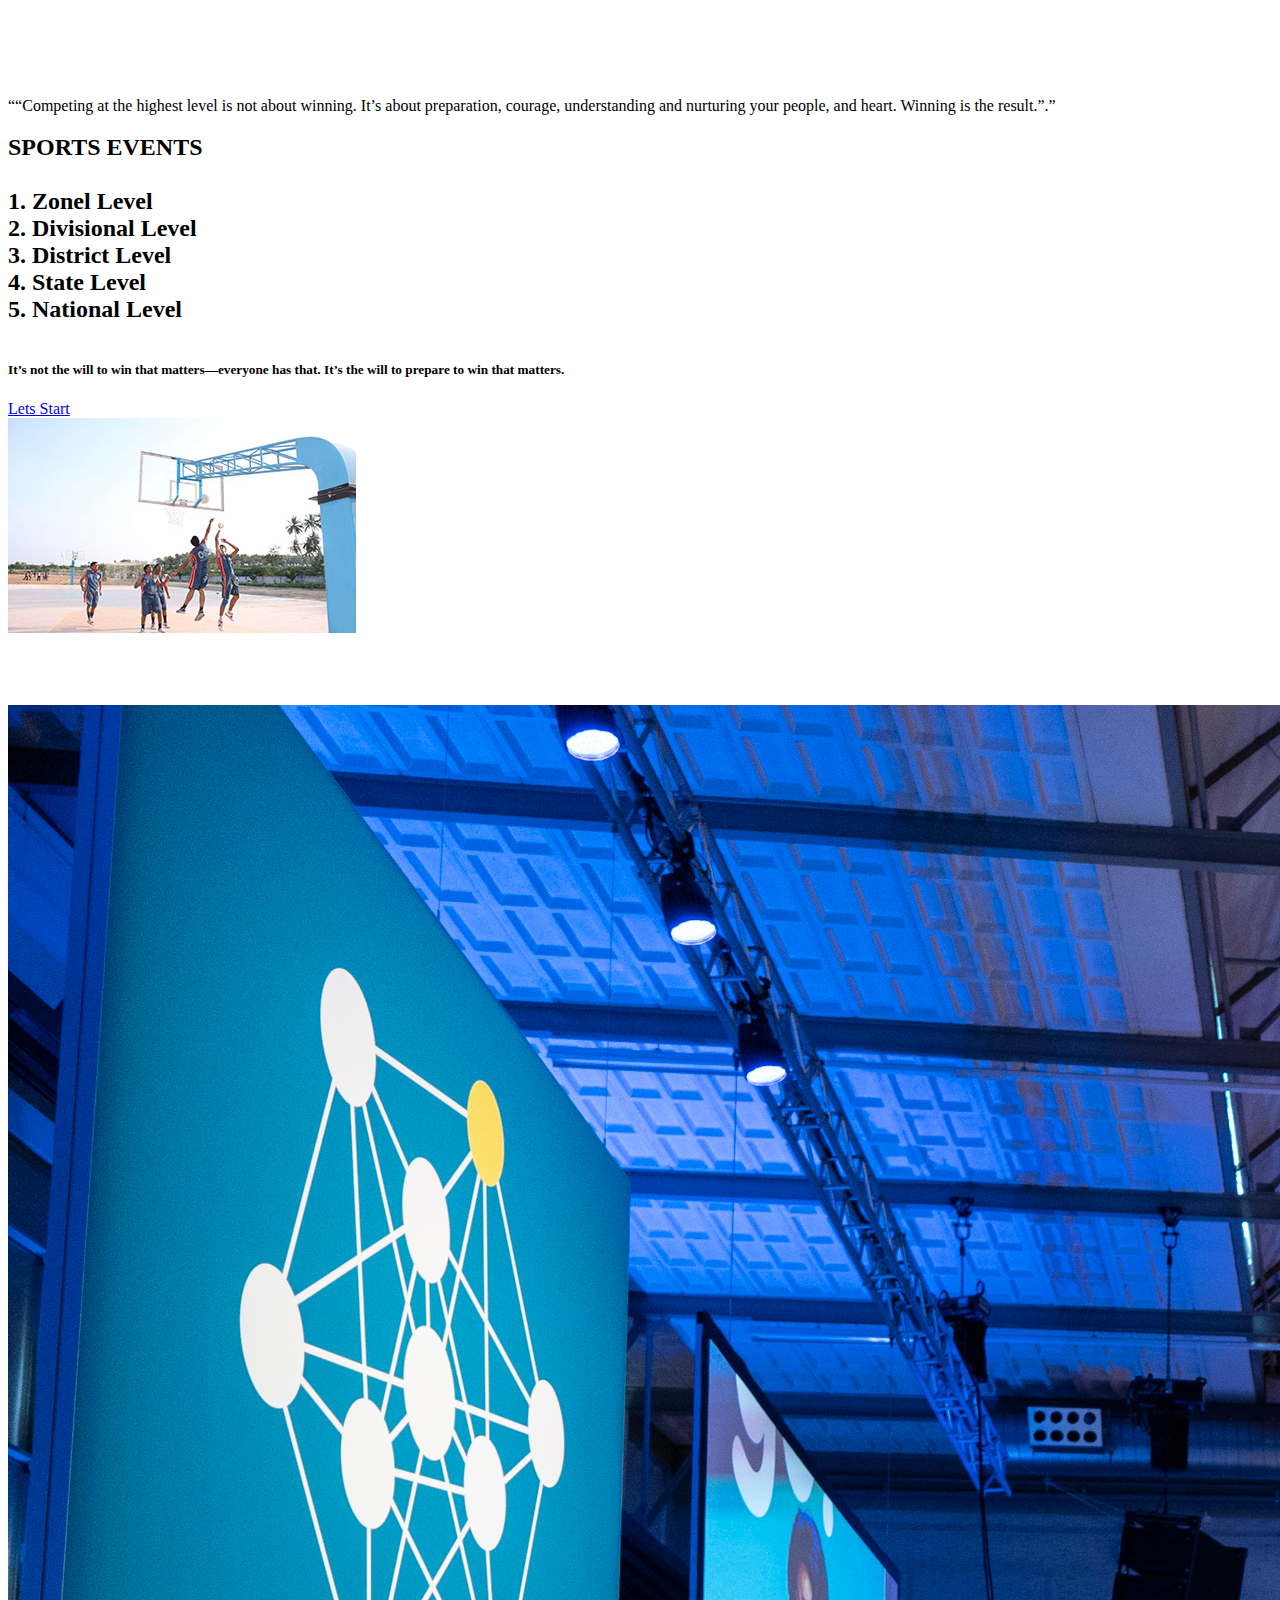
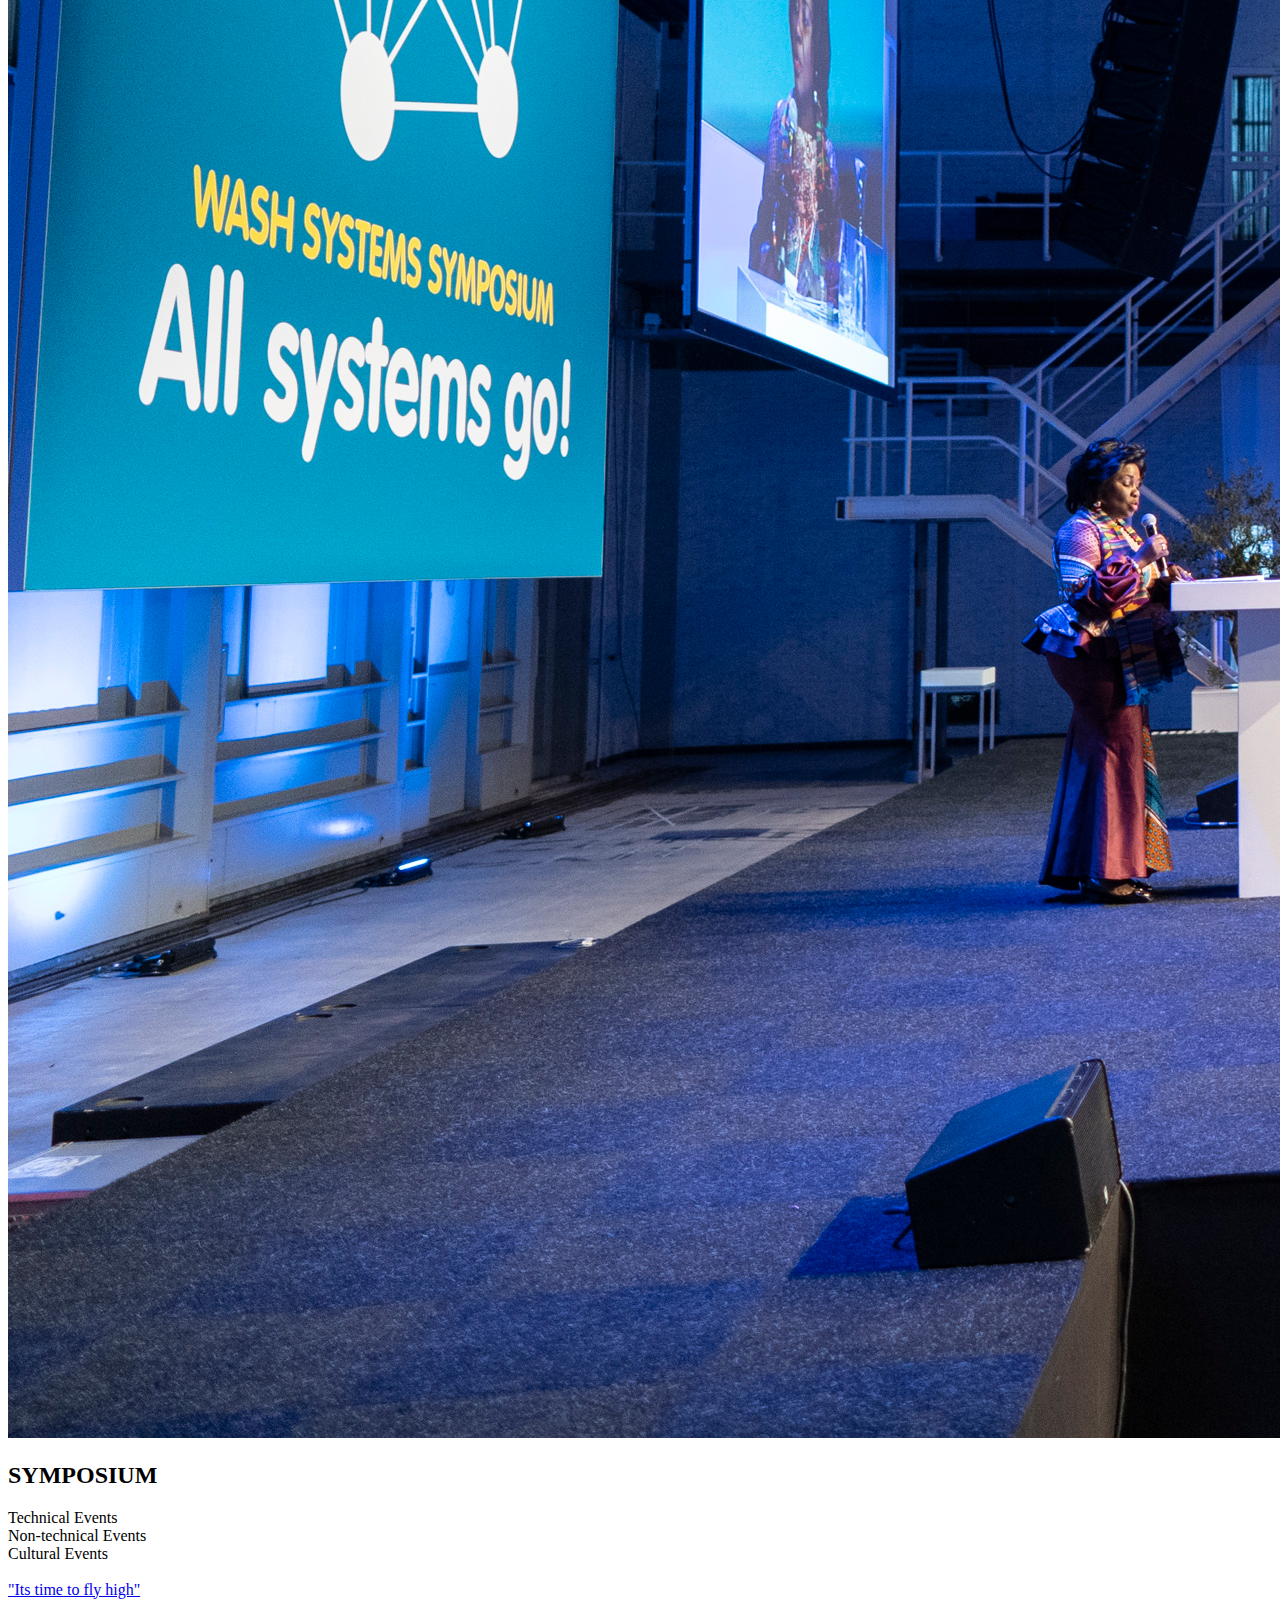
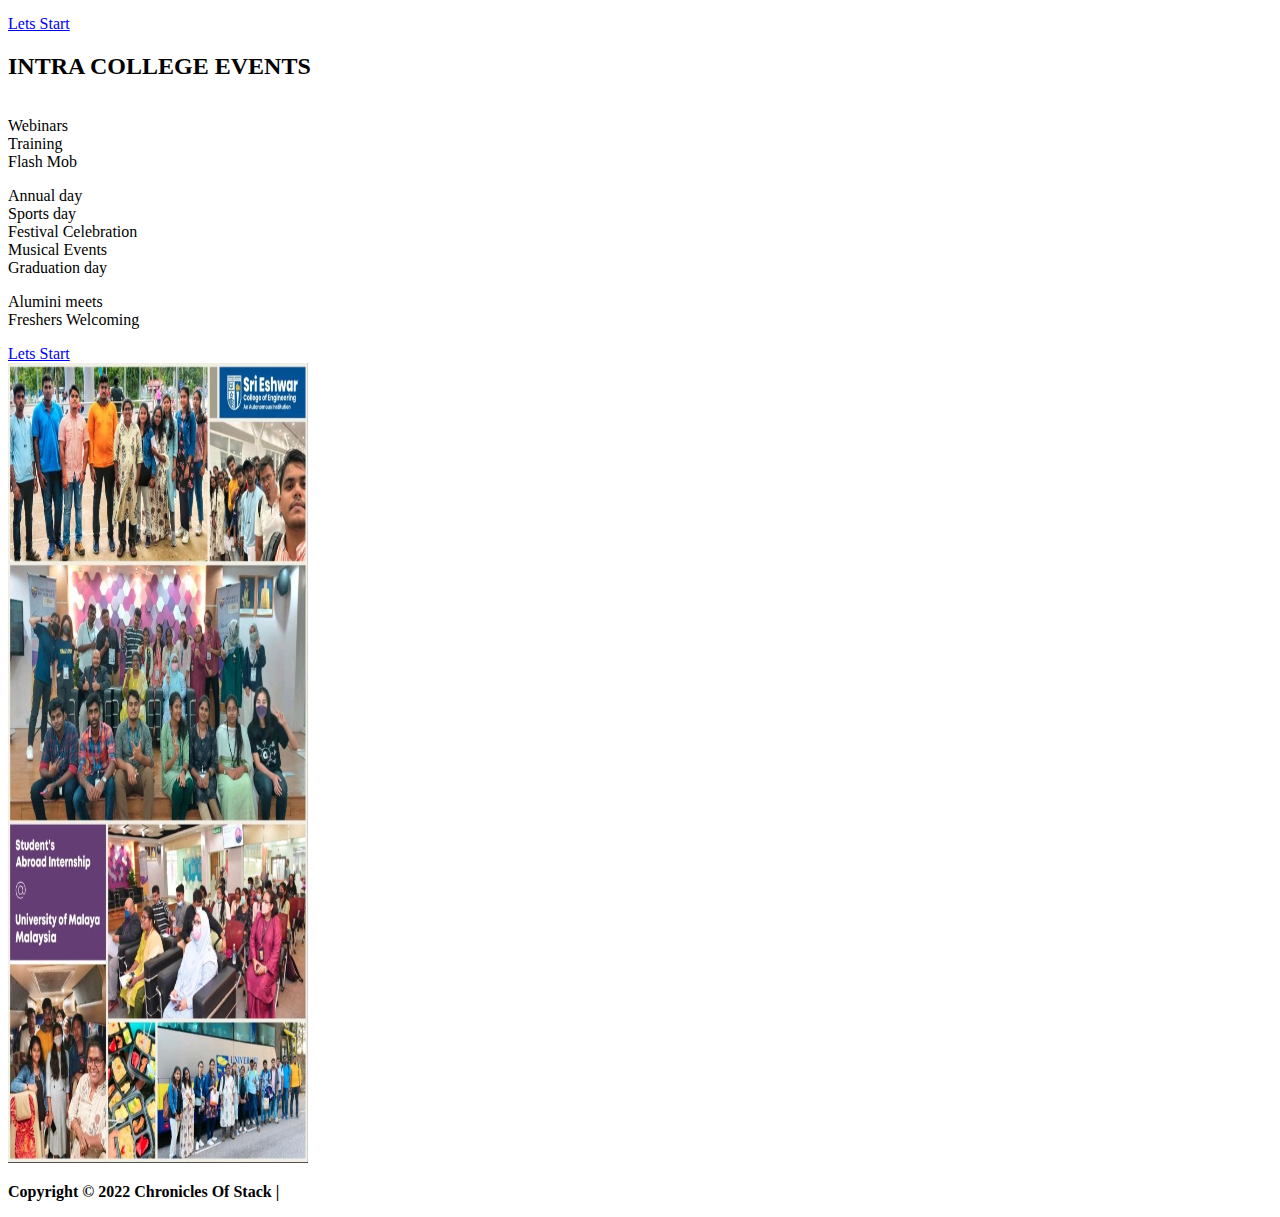
==== mod3.html @ d0fbfce1 "Add files via upload" ====
<!DOCTYPE html>
<html lang="en">
<head>
  <meta charset="utf-8">
  <meta name="viewport" content="width=device-width, initial-scale=1">

  <title>Module 3</title>
<!-- 
Magazee Template 
http://www.templatemo.com/tm-514-magazee
-->
  <!-- load CSS -->
  <link rel="stylesheet" href="https://fonts.googleapis.com/css?family=Open+Sans:300,400">    <!-- Google web font "Open Sans" -->
  <link rel="stylesheet" href="css/bootstrap.min.css">                                        <!-- https://getbootstrap.com/ -->
  <link rel="stylesheet" href="css/templatemo-style.css">                                     <!-- Templatemo style -->

  <script>
    var renderPage = true;

    if(navigator.userAgent.indexOf('MSIE')!==-1
      || navigator.appVersion.indexOf('Trident/') > 0){
        /* Microsoft Internet Explorer detected in. */
        alert("Please view this in a modern browser such as Chrome or Microsoft Edge.");
        renderPage = false;
    }
  </script>

</head>

<body>
  <!-- Loader -->
  <div id="loader-wrapper">
    <div id="loader"></div>
    <div class="loader-section section-left"></div>
    <div class="loader-section section-right"></div>
  </div>

 <div class="container">

  <!-- 1st section -->
  <section class="row tm-section">
   <div class="col-sm-12 col-md-12 col-lg-6 col-xl-6 p-0">
    <div class="tm-flex-center p-5 tm-bg-color-primary tm-section-min-h">
      <h4 class="tm-text-color-white tm-site-name" style="color: white;">MODULE 3<br><br> Intra and Inter College Events</h4>
    </div>
  </div>
  <div class="col-sm-12 col-md-12 col-lg-6 col-xl-6">
    <div class="tm-flex-center p-5">
      <q class="tm-quote tm-text-color-blue">“Competing at the highest level is not about winning. It’s about preparation, courage, understanding and nurturing your people, and heart. Winning is the result.”.</q>
    </div>
  </div>
</section>

<!-- 2nd section -->
<section class="row tm-section tm-col-md-reverse">
 <div class="col-sm-12 col-md-12 col-lg-6 col-xl-6">
  <div class="tm-flex-center p-5">
    <div class="tm-md-flex-center">
      <h2 class="tm-text-color-blue">SPORTS EVENTS<br><br>1. Zonel Level <br>     2. Divisional Level<br>3. District Level<br>4. State Level<br>5. National Level</h2>
      <h5 class="mb-4"><br>It’s not the will to win that matters—everyone has that. It’s the will to prepare to win that matters.</h5>
      <a href="#" class="btn btn-primary float-lg-right tm-md-align-center">Lets Start</a>
    </div>
  </div>
</div>
<div class="col-sm-12 col-md-12 col-lg-6 col-xl-6 p-0">
  <div class="tm-flex-center p-5 tm-bg-color-primary">
    <div class="tm-max-w-400 tm-flex-center tm-flex-col">
      <img src="image-04.jpg" alt="Image" class="img-fluid">
      <p class="tm-text-color-white small tm-font-thin mb-0" style="color: white;"><br>Continuous effort — not strength or intelligence — is the key to unlocking our potential. </p> 
    </div>
  </div>
</div>
</section>

<!-- 3rd Section -->
<section class="row tm-section tm-mb-30">
  <div class="col-sm-12 col-md-12 col-lg-6 col-xl-6 p-0 text-center">
    <img src="image-01.jpg" alt="Image" class="img-fluid">
  </div>
  <div class="col-sm-12 col-md-12 col-lg-6 col-xl-6">
    <div class="tm-flex-center p-5">
      <div class="tm-flex-center tm-flex-col">
        <h2 class="tm-align-left">SYMPOSIUM</h2>
        <p>Technical Events<br> Non-technical Events <br> Cultural Events<br><br> <a href="https://www.facebook.com/templatemo" target="_parent">"Its time to fly high"</a></p>
        <a href="#" class="btn btn-primary">Lets Start</a>
      </div>
    </div>
  </div>
</section>

<!-- 4th Section -->
<section class="row tm-section tm-mb-30">
 <div class="col-sm-12 col-md-12 col-lg-8 col-xl-8">
  <div class="tm-flex-center pl-5 pr-5 pt-5 pb-5">
    <div class="tm-md-flex-center">
     <h2 class="mb-4 tm-text-color-blue">INTRA COLLEGE EVENTS</h2>
     <p><br>Webinars<br>Training<br>Flash Mob</p>
     <p class="mb-4">Annual day <br>Sports day <br>Festival Celebration <br> Musical Events <br> Graduation day<br></p>
     <p class="mb-4">Alumini meets <br> Freshers Welcoming <br></p>
     <a href="#" class="btn btn-primary float-lg-right tm-md-align-center">Lets Start</a>
   </div>
 </div>
</div>
<div class="col-sm-30 col-md-12 col-lg-4 col-xl-4 text-xl-right text-md-center text-center mt-5 mt-lg-0 pr-lg-0">
 <img src="image-02.jpg" alt="" class="img-fluid" height="800px" width="300px">
</div>
</section>


  </div>
 
  </div>
</section>

<!-- Footer -->
<div class="row">
  <div class="col-lg-12">
    <p class="text-center small tm-copyright-text mb-0" style="color: black;"><b>Copyright &copy; <span class="tm-current-year">2022</span> Chronicles Of Stack | <a href="mailto:chronicalofstack@2020.com" style="color: white;">chroniclesofstack@2020.com</a></b></p>
  </div>
</div>
</div>


<!-- load JS -->
<script src="js/jquery-3.2.1.slim.min.js"></script>         <!-- https://jquery.com/ -->
<script>

  /* DOM is ready
  ------------------------------------------------*/
  $(function(){

    if(renderPage) {
      $('body').addClass('loaded');
    }

    $('.tm-current-year').text(new Date().getFullYear());  // Update year in copyright
  });

</script>

</body>
</html>
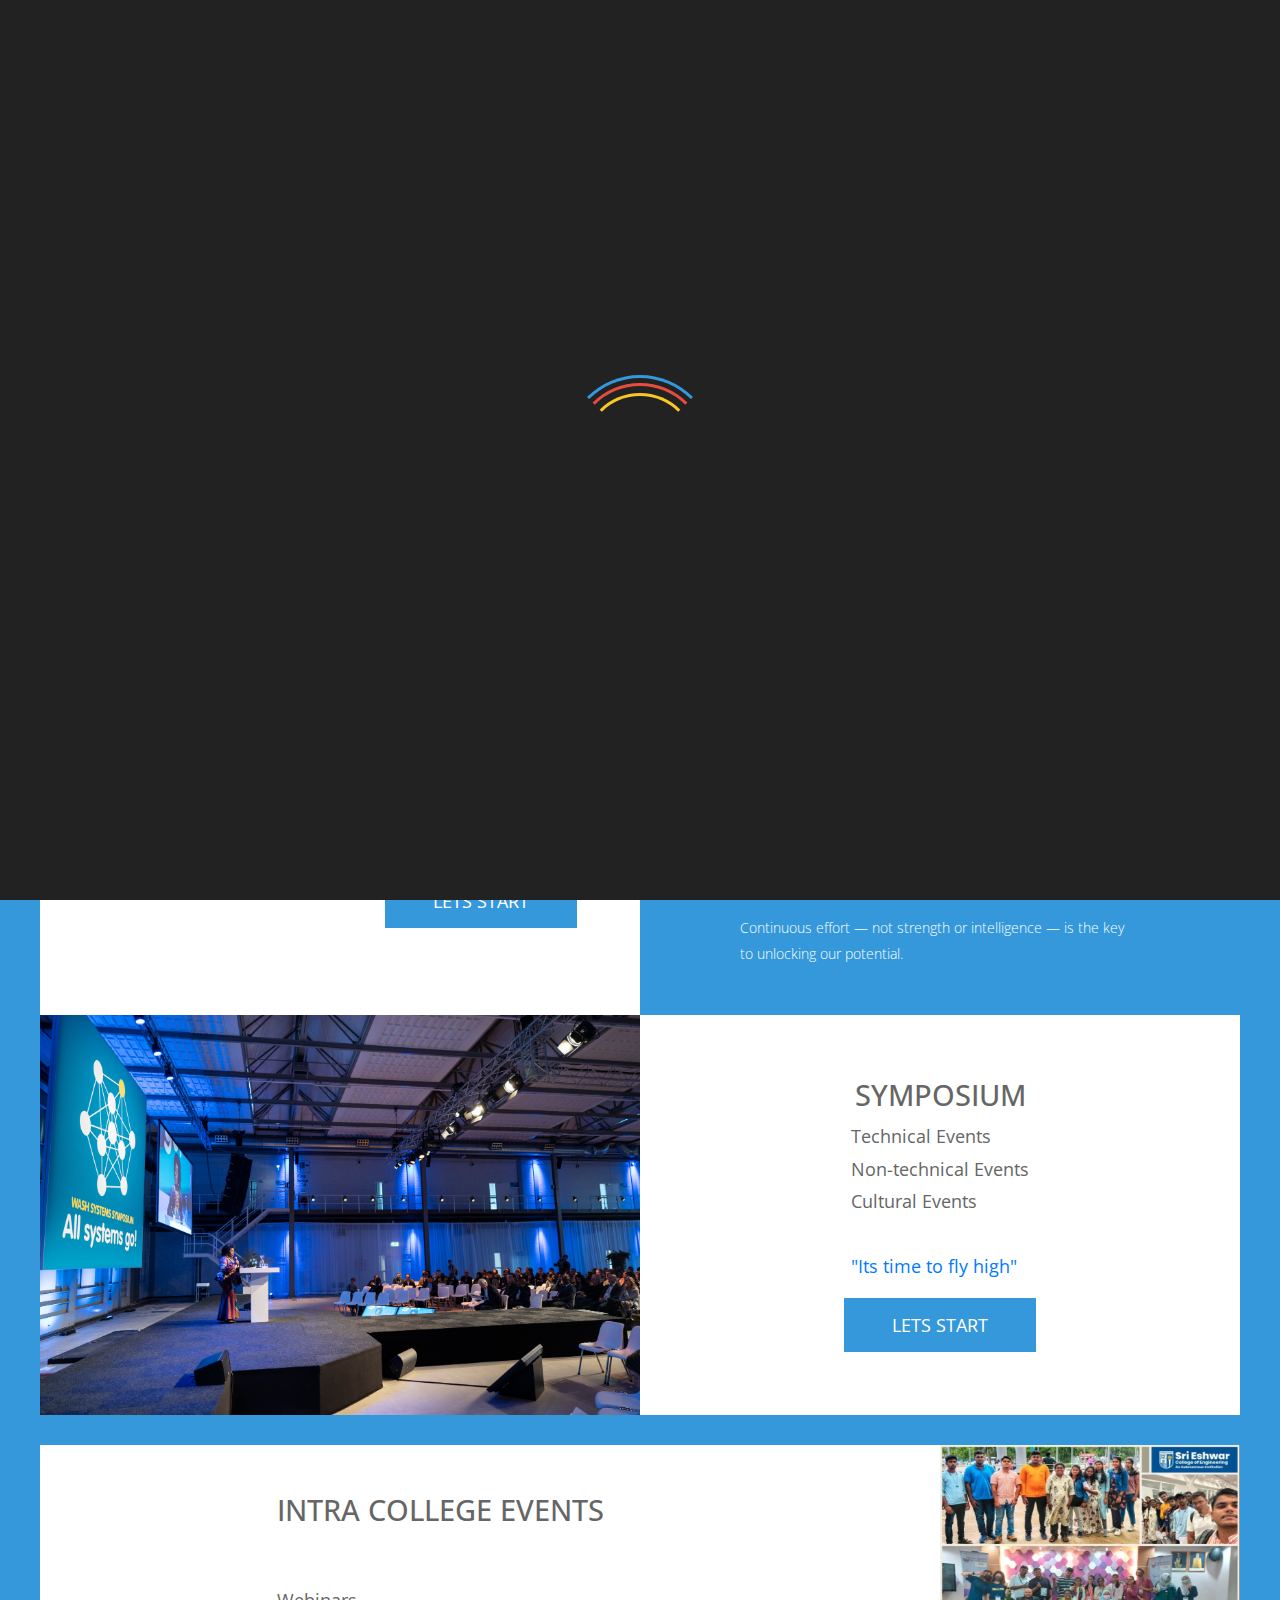
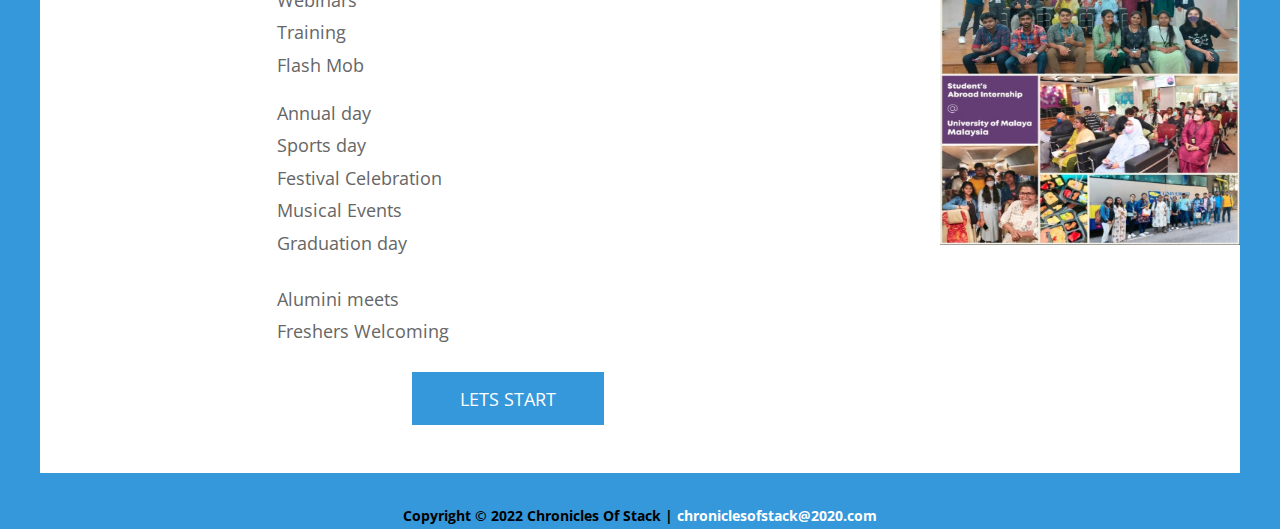
==== commit e428be8d: "Add files via upload" ====
--- a/mod3.html
+++ b/mod3.html
@@ -11,8 +11,8 @@
 -->
   <!-- load CSS -->
   <link rel="stylesheet" href="https://fonts.googleapis.com/css?family=Open+Sans:300,400">    <!-- Google web font "Open Sans" -->
-  <link rel="stylesheet" href="css/bootstrap.min.css">                                        <!-- https://getbootstrap.com/ -->
-  <link rel="stylesheet" href="css/templatemo-style.css">                                     <!-- Templatemo style -->
+  <link rel="stylesheet" href="./bootstrap.min.css">                                        <!-- https://getbootstrap.com/ -->
+  <link rel="stylesheet" href="./templatemo-style.css">                                     <!-- Templatemo style -->
 
   <script>
     var renderPage = true;
@@ -65,7 +65,7 @@
 <div class="col-sm-12 col-md-12 col-lg-6 col-xl-6 p-0">
   <div class="tm-flex-center p-5 tm-bg-color-primary">
     <div class="tm-max-w-400 tm-flex-center tm-flex-col">
-      <img src="image-04.jpg" alt="Image" class="img-fluid">
+      <img src="./image-04.jpg" alt="Image" class="img-fluid">
       <p class="tm-text-color-white small tm-font-thin mb-0" style="color: white;"><br>Continuous effort — not strength or intelligence — is the key to unlocking our potential. </p> 
     </div>
   </div>
@@ -75,7 +75,7 @@
 <!-- 3rd Section -->
 <section class="row tm-section tm-mb-30">
   <div class="col-sm-12 col-md-12 col-lg-6 col-xl-6 p-0 text-center">
-    <img src="image-01.jpg" alt="Image" class="img-fluid">
+    <img src="./image-01.jpg" alt="Image" class="img-fluid">
   </div>
   <div class="col-sm-12 col-md-12 col-lg-6 col-xl-6">
     <div class="tm-flex-center p-5">
@@ -102,7 +102,7 @@
  </div>
 </div>
 <div class="col-sm-30 col-md-12 col-lg-4 col-xl-4 text-xl-right text-md-center text-center mt-5 mt-lg-0 pr-lg-0">
- <img src="image-02.jpg" alt="" class="img-fluid" height="800px" width="300px">
+ <img src="./image-02.jpg" alt="" class="img-fluid" height="800px" width="300px">
 </div>
 </section>
 
@@ -122,7 +122,7 @@
 
 
 <!-- load JS -->
-<script src="js/jquery-3.2.1.slim.min.js"></script>         <!-- https://jquery.com/ -->
+<script src="./js/jquery-3.2.1.slim.min.js"></script>         <!-- https://jquery.com/ -->
 <script>
 
   /* DOM is ready
--- a/templatemo-style.css
+++ b/templatemo-style.css
@@ -0,0 +1,407 @@
+/*
+
+Magazee Template
+
+http://www.templatemo.com/tm-514-magazee
+
+*/
+.main3{
+    color:#3498db;
+   }
+   .main2{
+    text-align: center;
+    color:#3498db;
+   }
+   marquee{
+    text-align: center;
+   }
+   .main{
+    color: white;
+   }
+   
+   body {
+   font-family: 'Open Sans', Helvetica, Arial, sans-serif;
+   font-size: 18px;
+    color: #666;
+    background-color:#3498db;
+   }
+   
+   p, q { line-height: 1.8; }
+   h2 { font-size: 1.8rem; }
+   
+   .tm-site-name {
+    font-size: 4rem;
+   }
+   
+   .tm-quote {
+    font-size: 1.35rem;
+    font-style: italic;
+   }
+   
+   .container {
+    margin-top: 30px;
+   }
+   
+   .tm-container-inner {
+    margin: 0 auto;
+    max-width: 880px;
+   }
+   
+   .tm-section {
+    background-color: white;
+   }
+   
+   .tm-section,
+   .tm-section-min-h {
+    min-height: 400px;
+   }
+   
+   .tm-flex-center {
+    width: 100%;
+    height: 100%;
+    display: flex;
+    align-items: center;
+    justify-content: center;
+   }
+   
+   .tm-flex-col {
+    flex-direction: column;
+   }
+   
+   .tm-mb-30 { margin-bottom: 30px; }
+   
+   .tm-align-left { align-self: center; }
+   
+   .btn {
+    border-radius: 0;
+    text-transform: uppercase;
+    padding: 12px 47px;
+    font-size: 1.15rem;
+   
+   }
+   
+   .btn-primary {
+    background: #3498db;
+    border-color:#3498db;
+    
+   }
+   
+   .btn-secondary {
+    background: #009999;
+    border-color: #009999;
+   }
+   
+   .btn-secondary:hover,
+   .btn-secondary:focus {
+    background: #24d4d4;
+    border-color: #24d4d4;
+   }
+   
+   .btn-primary:focus,
+   .btn-primary:hover {
+    background: #ec4949;
+    border-color:#ec4949;
+   }
+   
+   .tm-bg-color-primary { background-color: #3498db; }
+   .tm-bg-color-secondary { background-color: #009999; }
+   .tm-bg-color-gray { background-color: #666666; }
+   .tm-text-color-primary { color: #3498db; }
+   .tm-text-color-white { color: #3498db; }
+   .tm-text-color-gray { color:#666; }
+   .tm-font-thin { font-weight: 300; }
+   .tm-max-w-400 { max-width: 400px; }
+   /*
+   .form-control::placeholder { /* Chrome, Firefox, Opera, Safari 10.1+ 
+    color: #666666;
+    opacity: 1; /* Firefox 
+   }
+   
+   .form-control:-ms-input-placeholder { /* Internet Explorer 10-11 
+    color: #666666;
+   }
+   
+   .form-control::-ms-input-placeholder { /* Microsoft Edge 
+    color: #666666;
+   }
+   
+   .tm-contact-form select,
+   .tm-contact-form input {
+    color: #666;
+   }
+   
+   .tm-contact-form textarea {
+    height: 205px;
+   }
+   
+   .tm-pricing-table {
+    border: 1px solid #009999;
+    width: 100%;
+    max-width: 340px;
+   }
+   
+   .tm-pricing-header {
+    padding: 20px;
+   }
+   
+   .tm-pricing-body {
+    padding-bottom: 35px;
+    display: flex;
+    flex-direction: column;
+    align-items: center;
+   }
+   
+   .tm-pricing-header-title {
+    font-size: 1.6rem;
+   }
+   
+   .tm-feature-list {
+    list-style: none;
+    padding: 0;
+    margin: 0;
+    line-height: 2.4;
+    padding: 35px 50px;
+   }
+   
+   .tm-form-header {
+    background:#3498db;
+    padding: 40px 40px 90px;
+   }
+   
+   .tm-form-footer {
+    margin-top: -55px;
+    padding-top: 100px;
+    padding-bottom: 30px;
+   }
+   
+   .tm-footer-info-box {
+    max-width: 260px;
+    margin: 0 auto;
+   }
+   
+   .tm-contact-form {
+    padding: 68px;
+    background: white;
+    margin-top: -56px;
+    position: relative;
+    z-index: 900;
+   }
+   
+   .form-control {
+    color: #666;
+    font-size: 1.2rem;
+    padding: 12px 20px;
+    border-radius: 0;
+   }
+   
+   .form-control:focus {
+    border-color: #3498db;
+    box-shadow: 0 0 0 0.2rem #9933343b;
+   }
+   
+   select:focus {
+    outline-color: #3498db;
+   }
+   
+   .tm-contact-form select {
+    width: 100%;
+    padding: 15px;
+   }
+   
+   .tm-contact-form input[type="radio"] {
+    margin-right: 10px;
+   }
+   
+   .tm-center {
+    width: 100%;
+    text-align: center;
+   }
+   
+   .tm-copyright-text {
+    padding: 20px;
+    font-size: 1rem;
+   }*/
+   
+   /* Loader */
+   
+   #loader-wrapper {
+    position: fixed;
+    top: 0;
+    left: 0;
+    width: 100%;
+    height: 100%;
+    z-index: 2000;
+   }
+   #loader {
+    display: block;
+    position: relative;
+    left: 50%;
+    top: 50%;
+    width: 150px;
+    height: 150px;
+    margin: -75px 0 0 -75px;
+    border-radius: 50%;
+    border: 3px solid transparent;
+    border-top-color: #3498db;
+   
+    -webkit-animation: spin 2s linear infinite; /* Chrome, Opera 15+, Safari 5+ */
+    animation: spin 2s linear infinite; /* Chrome, Firefox 16+, IE 10+, Opera */
+   
+    z-index: 1001;
+   }
+   
+   #loader:before {
+    content: "";
+    position: absolute;
+    top: 5px;
+    left: 5px;
+    right: 5px;
+    bottom: 5px;
+    border-radius: 50%;
+    border: 3px solid transparent;
+    border-top-color: #e74c3c;
+   
+    -webkit-animation: spin 3s linear infinite; /* Chrome, Opera 15+, Safari 5+ */
+    animation: spin 3s linear infinite; /* Chrome, Firefox 16+, IE 10+, Opera */
+   }
+   
+   #loader:after {
+    content: "";
+    position: absolute;
+    top: 15px;
+    left: 15px;
+    right: 15px;
+    bottom: 15px;
+    border-radius: 50%;
+    border: 3px solid transparent;
+    border-top-color: #f9c922;
+   
+    -webkit-animation: spin 1.5s linear infinite; /* Chrome, Opera 15+, Safari 5+ */
+      animation: spin 1.5s linear infinite; /* Chrome, Firefox 16+, IE 10+, Opera */
+   }
+   
+   @-webkit-keyframes spin {
+    0%   {
+        -webkit-transform: rotate(0deg);  /* Chrome, Opera 15+, Safari 3.1+ */
+        -ms-transform: rotate(0deg);  /* IE 9 */
+        transform: rotate(0deg);  /* Firefox 16+, IE 10+, Opera */
+    }
+    100% {
+        -webkit-transform: rotate(360deg);  /* Chrome, Opera 15+, Safari 3.1+ */
+        -ms-transform: rotate(360deg);  /* IE 9 */
+        transform: rotate(360deg);  /* Firefox 16+, IE 10+, Opera */
+    }
+   }
+   @keyframes spin {
+    0%   {
+        -webkit-transform: rotate(0deg);  /* Chrome, Opera 15+, Safari 3.1+ */
+        -ms-transform: rotate(0deg);  /* IE 9 */
+        transform: rotate(0deg);  /* Firefox 16+, IE 10+, Opera */
+    }
+    100% {
+        -webkit-transform: rotate(360deg);  /* Chrome, Opera 15+, Safari 3.1+ */
+        -ms-transform: rotate(360deg);  /* IE 9 */
+        transform: rotate(360deg);  /* Firefox 16+, IE 10+, Opera */
+    }
+   }
+   
+   #loader-wrapper .loader-section {
+    position: fixed;
+    top: 0;
+    width: 51%;
+    height: 100%;
+    background: #222222;
+    z-index: 1000;
+    -webkit-transform: translateX(0);  /* Chrome, Opera 15+, Safari 3.1+ */
+    -ms-transform: translateX(0);  /* IE 9 */
+    transform: translateX(0);  /* Firefox 16+, IE 10+, Opera */
+   }
+   
+   #loader-wrapper .loader-section.section-left {
+    left: 0;
+   }
+   
+   #loader-wrapper .loader-section.section-right {
+    right: 0;
+   }
+   
+   /* Loaded */
+   .loaded #loader-wrapper .loader-section.section-left {
+    -webkit-transform: translateX(-100%);  /* Chrome, Opera 15+, Safari 3.1+ */
+        -ms-transform: translateX(-100%);  /* IE 9 */
+            transform: translateX(-100%);  /* Firefox 16+, IE 10+, Opera */
+   
+    -webkit-transition: all 0.7s 0.3s cubic-bezier(0.645, 0.045, 0.355, 1.000);
+            transition: all 0.7s 0.3s cubic-bezier(0.645, 0.045, 0.355, 1.000);
+   }
+   
+   .loaded #loader-wrapper .loader-section.section-right {
+    -webkit-transform: translateX(100%);  /* Chrome, Opera 15+, Safari 3.1+ */
+        -ms-transform: translateX(100%);  /* IE 9 */
+            transform: translateX(100%);  /* Firefox 16+, IE 10+, Opera */
+   
+   -webkit-transition: all 0.7s 0.3s cubic-bezier(0.645, 0.045, 0.355, 1.000);
+    transition: all 0.7s 0.3s cubic-bezier(0.645, 0.045, 0.355, 1.000);
+   }
+   
+   .loaded #loader {
+    opacity: 0;
+    -webkit-transition: all 0.3s ease-out;
+            transition: all 0.3s ease-out;
+   }
+   .loaded #loader-wrapper {
+    visibility: hidden;
+   
+    -webkit-transform: translateY(-100%);  /* Chrome, Opera 15+, Safari 3.1+ */
+        -ms-transform: translateY(-100%);  /* IE 9 */
+            transform: translateY(-100%);  /* Firefox 16+, IE 10+, Opera */
+   
+    -webkit-transition: all 0.3s 1s ease-out;
+            transition: all 0.3s 1s ease-out;
+   }
+   
+   /* JavaScript Turned Off */
+   .no-js #loader-wrapper {
+    display: none;
+   }
+   
+   .tm-col-md-reverse {
+    flex-direction: column-reverse;
+   }
+   
+   .tm-col-md-reverse > * {
+    flex: 1;
+   }
+   
+   @media(min-width: 992px) {
+    .tm-col-md-reverse {
+        flex-direction: row;
+    }
+   }
+   
+   @media (min-width: 1200px) {
+    .container {
+        max-width: 1200px;
+    }
+   }
+   
+   @media (max-width: 992px) {
+    .tm-md-flex-center {
+        display: flex;
+        flex-direction: column;
+    }
+   
+    .tm-md-align-center {
+        align-self: center;
+    }
+   
+    .tm-pl-l {
+        padding: 0 3rem;
+    }
+   }
+   
+   @media (max-width: 600px) {
+    .tm-contact-form {
+        padding: 30px 25px;
+    }
+   }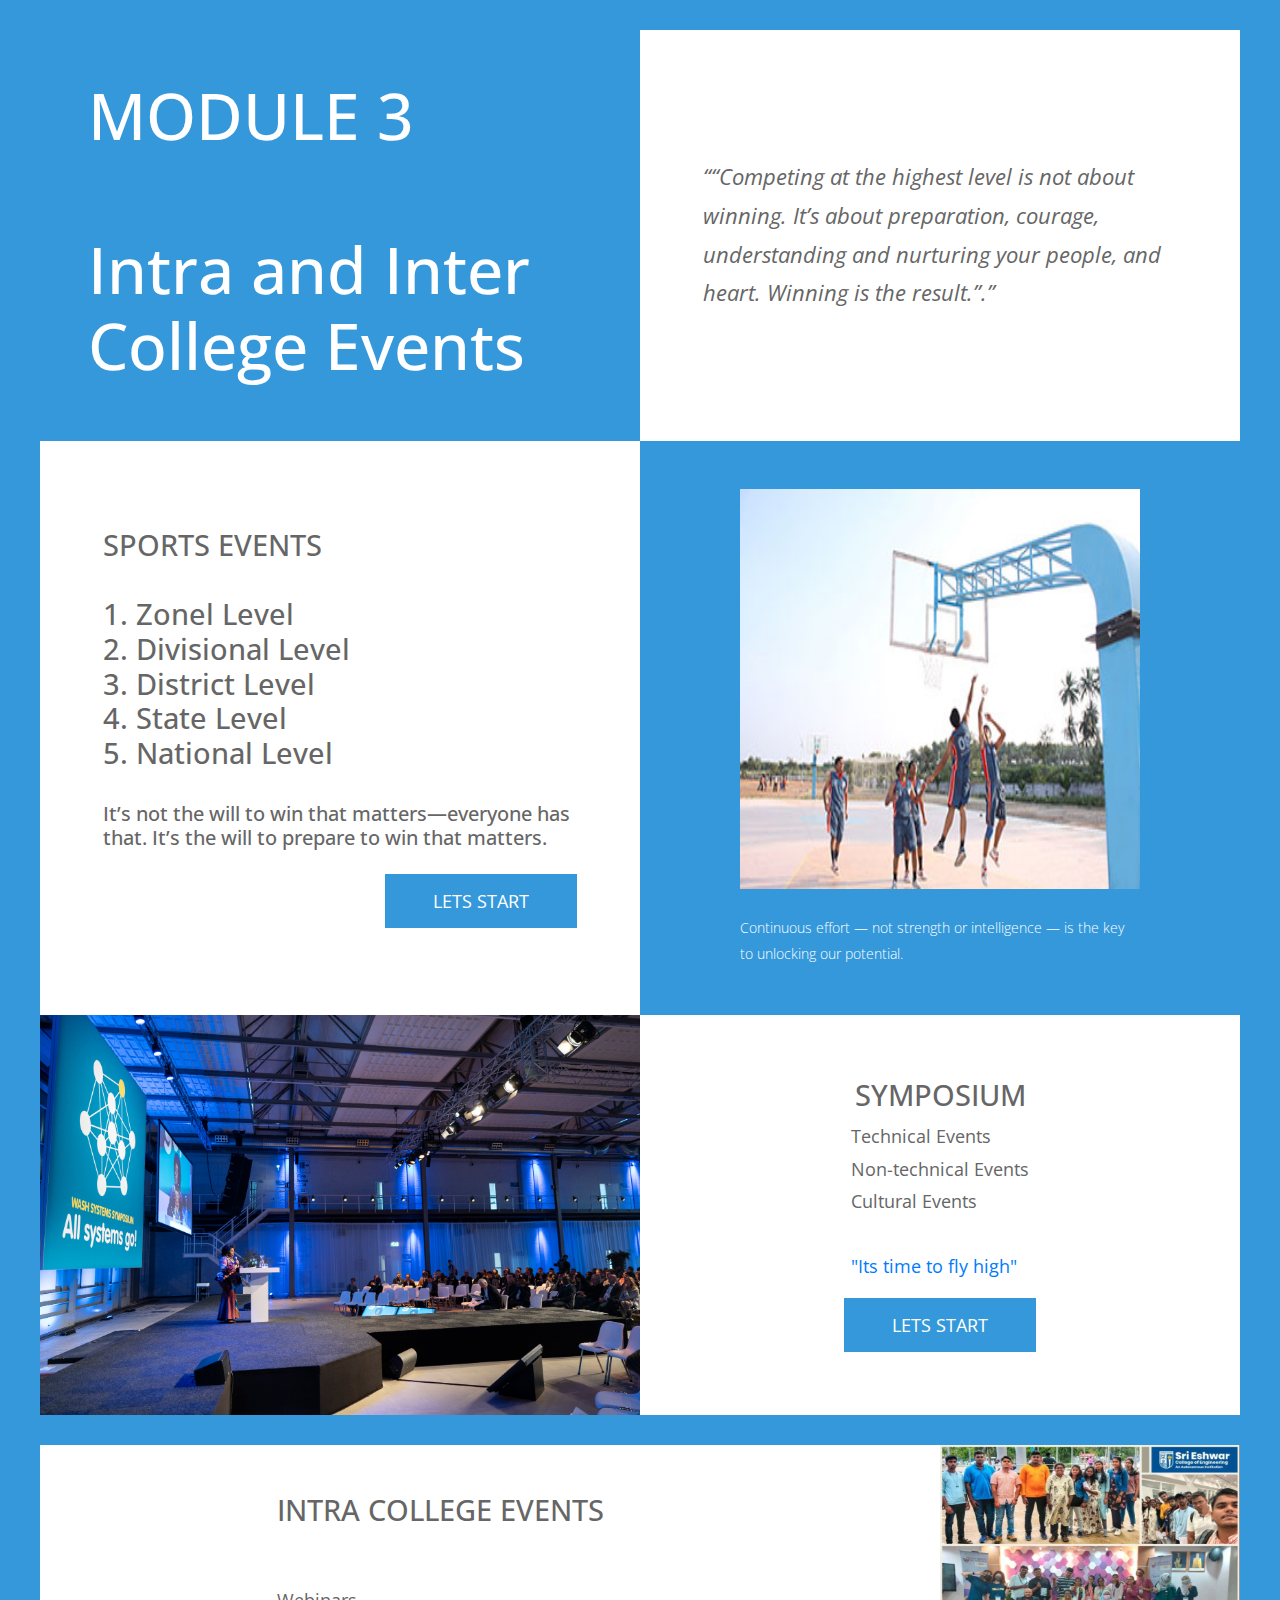
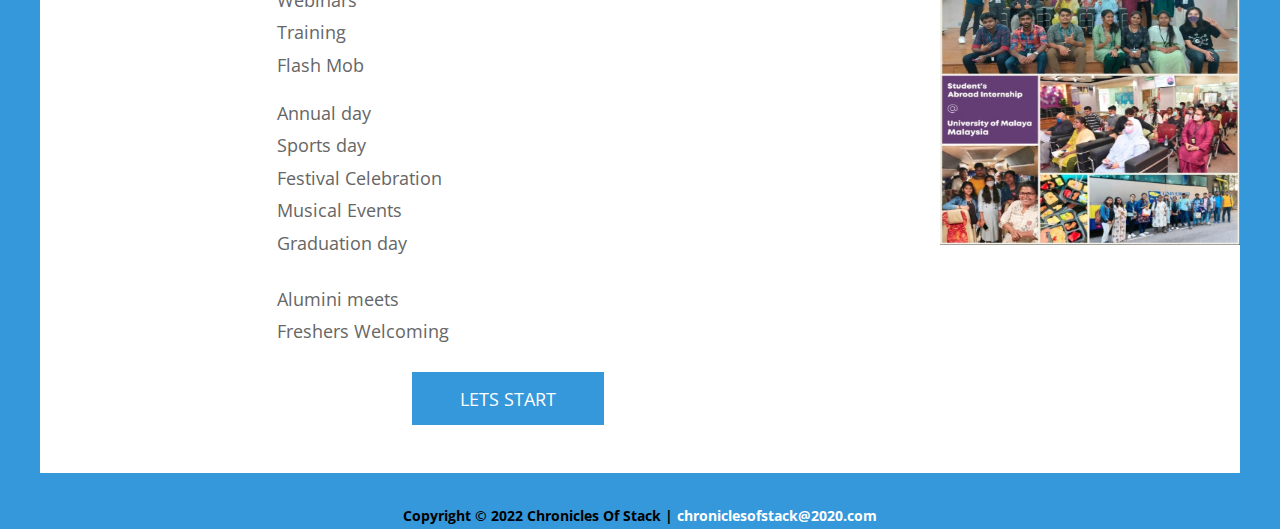
==== commit a1afbb96: "Add files via upload" ====
--- a/mod3.html
+++ b/mod3.html
@@ -115,7 +115,7 @@
 <!-- Footer -->
 <div class="row">
   <div class="col-lg-12">
-    <p class="text-center small tm-copyright-text mb-0" style="color: black;"><b>Copyright &copy; <span class="tm-current-year">2022</span> Chronicles Of Stack | <a href="mailto:chronicalofstack@2020.com" style="color: white;">chroniclesofstack@2020.com</a></b></p>
+    <p class="text-center small tm-copyright-text mb-0" style="color: black;"><b>Copyright &copy; <span class="tm-current-year">2022</span> Chronicles Of Stack | <a href="mailto:chroniclesofstack@2020.com" style="color: white;">chroniclesofstack@2020.com</a></b></p>
   </div>
 </div>
 </div>
--- a/templatemo-style.css
+++ b/templatemo-style.css
@@ -7,232 +7,231 @@
 */
 .main3{
     color:#3498db;
-   }
-   .main2{
+}
+.main2{
     text-align: center;
     color:#3498db;
-   }
-   marquee{
+}
+marquee{
     text-align: center;
-   }
-   .main{
+}
+.main{
     color: white;
-   }
-   
-   body {
-   font-family: 'Open Sans', Helvetica, Arial, sans-serif;
-   font-size: 18px;
+}
+
+body {
+	font-family: 'Open Sans', Helvetica, Arial, sans-serif;
+	font-size: 18px;
     color: #666;
     background-color:#3498db;
-   }
-   
-   p, q { line-height: 1.8; }
-   h2 { font-size: 1.8rem; }
-   
-   .tm-site-name {
+}
+
+p, q { line-height: 1.8; }
+h2 { font-size: 1.8rem; }
+
+.tm-site-name {
     font-size: 4rem;
-   }
-   
-   .tm-quote {
+}
+
+.tm-quote {
     font-size: 1.35rem;
     font-style: italic;
-   }
-   
-   .container {
+}
+
+.container {
     margin-top: 30px;
-   }
-   
-   .tm-container-inner {
+}
+
+.tm-container-inner {
     margin: 0 auto;
     max-width: 880px;
-   }
-   
-   .tm-section {
+}
+
+.tm-section {
     background-color: white;
-   }
-   
-   .tm-section,
-   .tm-section-min-h {
+}
+
+.tm-section,
+.tm-section-min-h {
     min-height: 400px;
-   }
-   
-   .tm-flex-center {
+}
+
+.tm-flex-center {
     width: 100%;
     height: 100%;
     display: flex;
     align-items: center;
     justify-content: center;
-   }
-   
-   .tm-flex-col {
+}
+
+.tm-flex-col {
     flex-direction: column;
-   }
-   
-   .tm-mb-30 { margin-bottom: 30px; }
-   
-   .tm-align-left { align-self: center; }
-   
-   .btn {
+}
+
+.tm-mb-30 { margin-bottom: 30px; }
+
+.tm-align-left { align-self: center; }
+
+.btn {
     border-radius: 0;
     text-transform: uppercase;
     padding: 12px 47px;
     font-size: 1.15rem;
-   
-   }
-   
-   .btn-primary {
+
+}
+
+.btn-primary {
     background: #3498db;
     border-color:#3498db;
     
-   }
-   
-   .btn-secondary {
+}
+
+.btn-secondary {
     background: #009999;
     border-color: #009999;
-   }
-   
-   .btn-secondary:hover,
-   .btn-secondary:focus {
+}
+
+.btn-secondary:hover,
+.btn-secondary:focus {
     background: #24d4d4;
     border-color: #24d4d4;
-   }
-   
-   .btn-primary:focus,
-   .btn-primary:hover {
+}
+
+.btn-primary:focus,
+.btn-primary:hover {
     background: #ec4949;
     border-color:#ec4949;
-   }
-   
-   .tm-bg-color-primary { background-color: #3498db; }
-   .tm-bg-color-secondary { background-color: #009999; }
-   .tm-bg-color-gray { background-color: #666666; }
-   .tm-text-color-primary { color: #3498db; }
-   .tm-text-color-white { color: #3498db; }
-   .tm-text-color-gray { color:#666; }
-   .tm-font-thin { font-weight: 300; }
-   .tm-max-w-400 { max-width: 400px; }
-   /*
-   .form-control::placeholder { /* Chrome, Firefox, Opera, Safari 10.1+ 
+}
+.tm-bg-color-primary { background-color: #3498db; }
+.tm-bg-color-secondary { background-color: #009999; }
+.tm-bg-color-gray { background-color: #666666; }
+.tm-text-color-primary { color: #3498db; }
+.tm-text-color-white { color: #3498db; }
+.tm-text-color-gray { color:#666; }
+.tm-font-thin { font-weight: 300; }
+.tm-max-w-400 { max-width: 400px; }
+/*
+.form-control::placeholder { /* Chrome, Firefox, Opera, Safari 10.1+ 
     color: #666666;
     opacity: 1; /* Firefox 
-   }
-   
-   .form-control:-ms-input-placeholder { /* Internet Explorer 10-11 
+}
+
+.form-control:-ms-input-placeholder { /* Internet Explorer 10-11 
     color: #666666;
-   }
-   
-   .form-control::-ms-input-placeholder { /* Microsoft Edge 
+}
+
+.form-control::-ms-input-placeholder { /* Microsoft Edge 
     color: #666666;
-   }
-   
-   .tm-contact-form select,
-   .tm-contact-form input {
+}
+
+.tm-contact-form select,
+.tm-contact-form input {
     color: #666;
-   }
-   
-   .tm-contact-form textarea {
+}
+
+.tm-contact-form textarea {
     height: 205px;
-   }
-   
-   .tm-pricing-table {
+}
+
+.tm-pricing-table {
     border: 1px solid #009999;
     width: 100%;
     max-width: 340px;
-   }
-   
-   .tm-pricing-header {
+}
+
+.tm-pricing-header {
     padding: 20px;
-   }
-   
-   .tm-pricing-body {
+}
+
+.tm-pricing-body {
     padding-bottom: 35px;
     display: flex;
     flex-direction: column;
     align-items: center;
-   }
-   
-   .tm-pricing-header-title {
+}
+
+.tm-pricing-header-title {
     font-size: 1.6rem;
-   }
-   
-   .tm-feature-list {
+}
+
+.tm-feature-list {
     list-style: none;
     padding: 0;
     margin: 0;
     line-height: 2.4;
     padding: 35px 50px;
-   }
-   
-   .tm-form-header {
+}
+
+.tm-form-header {
     background:#3498db;
     padding: 40px 40px 90px;
-   }
-   
-   .tm-form-footer {
+}
+
+.tm-form-footer {
     margin-top: -55px;
     padding-top: 100px;
     padding-bottom: 30px;
-   }
-   
-   .tm-footer-info-box {
+}
+
+.tm-footer-info-box {
     max-width: 260px;
     margin: 0 auto;
-   }
-   
-   .tm-contact-form {
+}
+
+.tm-contact-form {
     padding: 68px;
     background: white;
     margin-top: -56px;
     position: relative;
     z-index: 900;
-   }
-   
-   .form-control {
+}
+
+.form-control {
     color: #666;
     font-size: 1.2rem;
     padding: 12px 20px;
     border-radius: 0;
-   }
-   
-   .form-control:focus {
+}
+
+.form-control:focus {
     border-color: #3498db;
     box-shadow: 0 0 0 0.2rem #9933343b;
-   }
-   
-   select:focus {
+}
+
+select:focus {
     outline-color: #3498db;
-   }
-   
-   .tm-contact-form select {
+}
+
+.tm-contact-form select {
     width: 100%;
     padding: 15px;
-   }
-   
-   .tm-contact-form input[type="radio"] {
+}
+
+.tm-contact-form input[type="radio"] {
     margin-right: 10px;
-   }
-   
-   .tm-center {
+}
+
+.tm-center {
     width: 100%;
     text-align: center;
-   }
-   
-   .tm-copyright-text {
+}
+
+.tm-copyright-text {
     padding: 20px;
     font-size: 1rem;
-   }*/
-   
-   /* Loader */
-   
-   #loader-wrapper {
+}*/
+
+/* Loader */
+/*
+#loader-wrapper {
     position: fixed;
     top: 0;
     left: 0;
     width: 100%;
     height: 100%;
     z-index: 2000;
-   }
-   #loader {
+}
+#loader {
     display: block;
     position: relative;
     left: 50%;
@@ -243,14 +242,14 @@
     border-radius: 50%;
     border: 3px solid transparent;
     border-top-color: #3498db;
-   
-    -webkit-animation: spin 2s linear infinite; /* Chrome, Opera 15+, Safari 5+ */
-    animation: spin 2s linear infinite; /* Chrome, Firefox 16+, IE 10+, Opera */
-   
+
+    -webkit-animation: spin 2s linear infinite; /* Chrome, Opera 15+, Safari 5+ 
+    animation: spin 2s linear infinite; /* Chrome, Firefox 16+, IE 10+, Opera 
+
     z-index: 1001;
-   }
-   
-   #loader:before {
+}
+
+#loader:before {
     content: "";
     position: absolute;
     top: 5px;
@@ -260,12 +259,12 @@
     border-radius: 50%;
     border: 3px solid transparent;
     border-top-color: #e74c3c;
-   
-    -webkit-animation: spin 3s linear infinite; /* Chrome, Opera 15+, Safari 5+ */
-    animation: spin 3s linear infinite; /* Chrome, Firefox 16+, IE 10+, Opera */
-   }
-   
-   #loader:after {
+
+    -webkit-animation: spin 3s linear infinite; /* Chrome, Opera 15+, Safari 5+ 
+    animation: spin 3s linear infinite; /* Chrome, Firefox 16+, IE 10+, Opera 
+}
+
+#loader:after {
     content: "";
     position: absolute;
     top: 15px;
@@ -275,133 +274,133 @@
     border-radius: 50%;
     border: 3px solid transparent;
     border-top-color: #f9c922;
-   
-    -webkit-animation: spin 1.5s linear infinite; /* Chrome, Opera 15+, Safari 5+ */
-      animation: spin 1.5s linear infinite; /* Chrome, Firefox 16+, IE 10+, Opera */
-   }
-   
-   @-webkit-keyframes spin {
+
+    -webkit-animation: spin 1.5s linear infinite; /* Chrome, Opera 15+, Safari 5+ 
+      animation: spin 1.5s linear infinite; /* Chrome, Firefox 16+, IE 10+, Opera 
+}
+
+@-webkit-keyframes spin {
     0%   {
-        -webkit-transform: rotate(0deg);  /* Chrome, Opera 15+, Safari 3.1+ */
-        -ms-transform: rotate(0deg);  /* IE 9 */
-        transform: rotate(0deg);  /* Firefox 16+, IE 10+, Opera */
+        -webkit-transform: rotate(0deg);  /* Chrome, Opera 15+, Safari 3.1+ 
+        -ms-transform: rotate(0deg);  /* IE 9 
+        transform: rotate(0deg);  /* Firefox 16+, IE 10+, Opera 
     }
     100% {
-        -webkit-transform: rotate(360deg);  /* Chrome, Opera 15+, Safari 3.1+ */
-        -ms-transform: rotate(360deg);  /* IE 9 */
-        transform: rotate(360deg);  /* Firefox 16+, IE 10+, Opera */
-    }
-   }
-   @keyframes spin {
+        -webkit-transform: rotate(360deg);  /* Chrome, Opera 15+, Safari 3.1+ 
+        -ms-transform: rotate(360deg);  /* IE 9 
+        transform: rotate(360deg);  /* Firefox 16+, IE 10+, Opera 
+    }
+}
+@keyframes spin {
     0%   {
-        -webkit-transform: rotate(0deg);  /* Chrome, Opera 15+, Safari 3.1+ */
-        -ms-transform: rotate(0deg);  /* IE 9 */
-        transform: rotate(0deg);  /* Firefox 16+, IE 10+, Opera */
+        -webkit-transform: rotate(0deg);  /* Chrome, Opera 15+, Safari 3.1+ 
+        -ms-transform: rotate(0deg);  /* IE 9 
+        transform: rotate(0deg);  /* Firefox 16+, IE 10+, Opera 
     }
     100% {
-        -webkit-transform: rotate(360deg);  /* Chrome, Opera 15+, Safari 3.1+ */
-        -ms-transform: rotate(360deg);  /* IE 9 */
-        transform: rotate(360deg);  /* Firefox 16+, IE 10+, Opera */
-    }
-   }
-   
-   #loader-wrapper .loader-section {
+        -webkit-transform: rotate(360deg);  /* Chrome, Opera 15+, Safari 3.1+ 
+        -ms-transform: rotate(360deg);  /* IE 9 
+        transform: rotate(360deg);  /* Firefox 16+, IE 10+, Opera 
+    }
+}
+
+#loader-wrapper .loader-section {
     position: fixed;
     top: 0;
     width: 51%;
     height: 100%;
     background: #222222;
     z-index: 1000;
-    -webkit-transform: translateX(0);  /* Chrome, Opera 15+, Safari 3.1+ */
-    -ms-transform: translateX(0);  /* IE 9 */
-    transform: translateX(0);  /* Firefox 16+, IE 10+, Opera */
-   }
-   
-   #loader-wrapper .loader-section.section-left {
+    -webkit-transform: translateX(0);  /* Chrome, Opera 15+, Safari 3.1+ 
+    -ms-transform: translateX(0);  /* IE 9 
+    transform: translateX(0);  /* Firefox 16+, IE 10+, Opera 
+}
+
+#loader-wrapper .loader-section.section-left {
     left: 0;
-   }
-   
-   #loader-wrapper .loader-section.section-right {
+}
+
+#loader-wrapper .loader-section.section-right {
     right: 0;
-   }
-   
-   /* Loaded */
-   .loaded #loader-wrapper .loader-section.section-left {
+}
+*/
+/* Loaded */
+.loaded #loader-wrapper .loader-section.section-left {
     -webkit-transform: translateX(-100%);  /* Chrome, Opera 15+, Safari 3.1+ */
         -ms-transform: translateX(-100%);  /* IE 9 */
             transform: translateX(-100%);  /* Firefox 16+, IE 10+, Opera */
-   
+
     -webkit-transition: all 0.7s 0.3s cubic-bezier(0.645, 0.045, 0.355, 1.000);
             transition: all 0.7s 0.3s cubic-bezier(0.645, 0.045, 0.355, 1.000);
-   }
-   
-   .loaded #loader-wrapper .loader-section.section-right {
+}
+
+.loaded #loader-wrapper .loader-section.section-right {
     -webkit-transform: translateX(100%);  /* Chrome, Opera 15+, Safari 3.1+ */
         -ms-transform: translateX(100%);  /* IE 9 */
             transform: translateX(100%);  /* Firefox 16+, IE 10+, Opera */
-   
-   -webkit-transition: all 0.7s 0.3s cubic-bezier(0.645, 0.045, 0.355, 1.000);
+
+-webkit-transition: all 0.7s 0.3s cubic-bezier(0.645, 0.045, 0.355, 1.000);
     transition: all 0.7s 0.3s cubic-bezier(0.645, 0.045, 0.355, 1.000);
-   }
-   
-   .loaded #loader {
+}
+
+.loaded #loader {
     opacity: 0;
     -webkit-transition: all 0.3s ease-out;
             transition: all 0.3s ease-out;
-   }
-   .loaded #loader-wrapper {
+}
+.loaded #loader-wrapper {
     visibility: hidden;
-   
+
     -webkit-transform: translateY(-100%);  /* Chrome, Opera 15+, Safari 3.1+ */
         -ms-transform: translateY(-100%);  /* IE 9 */
             transform: translateY(-100%);  /* Firefox 16+, IE 10+, Opera */
-   
+
     -webkit-transition: all 0.3s 1s ease-out;
             transition: all 0.3s 1s ease-out;
-   }
-   
-   /* JavaScript Turned Off */
-   .no-js #loader-wrapper {
+}
+
+/* JavaScript Turned Off */
+.no-js #loader-wrapper {
     display: none;
-   }
-   
-   .tm-col-md-reverse {
+}
+
+.tm-col-md-reverse {
     flex-direction: column-reverse;
-   }
-   
-   .tm-col-md-reverse > * {
+}
+
+.tm-col-md-reverse > * {
     flex: 1;
-   }
-   
-   @media(min-width: 992px) {
+}
+
+@media(min-width: 992px) {
     .tm-col-md-reverse {
         flex-direction: row;
     }
-   }
-   
-   @media (min-width: 1200px) {
+}
+
+@media (min-width: 1200px) {
     .container {
         max-width: 1200px;
     }
-   }
-   
-   @media (max-width: 992px) {
+}
+
+@media (max-width: 992px) {
     .tm-md-flex-center {
         display: flex;
         flex-direction: column;
     }
-   
+
     .tm-md-align-center {
         align-self: center;
     }
-   
+
     .tm-pl-l {
         padding: 0 3rem;
     }
-   }
-   
-   @media (max-width: 600px) {
+}
+
+@media (max-width: 600px) {
     .tm-contact-form {
         padding: 30px 25px;
     }
-   }+}